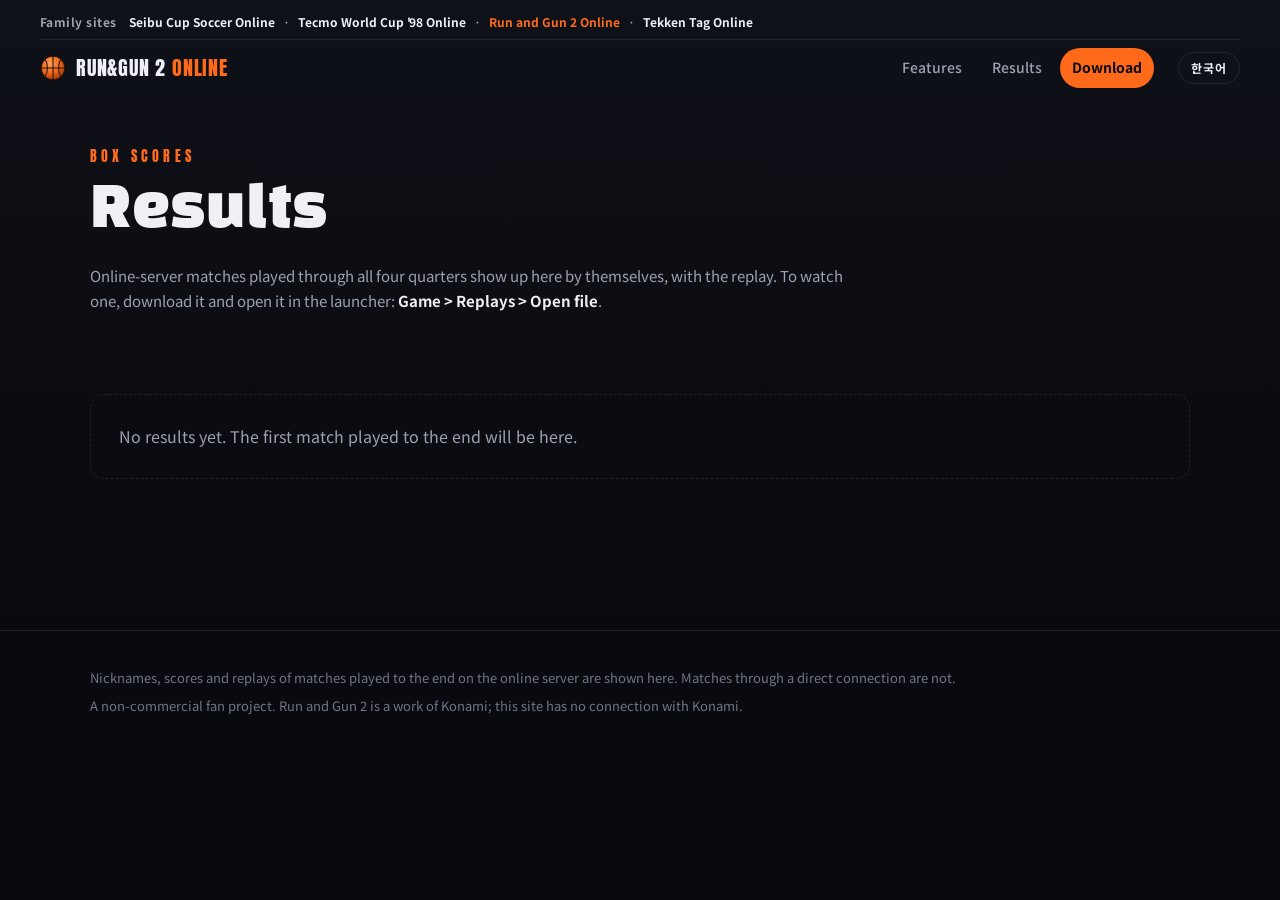
==== results.html @ 7721749b "v1.0.8: results page (matches played to the end, with replays)" ====
<!doctype html>
<html lang="ko">
<head>
<meta charset="utf-8">
<meta name="viewport" content="width=device-width, initial-scale=1, viewport-fit=cover">
<title>경기 기록 · 런앤건2 온라인</title>
<meta name="description" content="런앤건2 온라인 서버에서 4쿼터까지 끝난 경기의 점수와 리플레이.">
<meta name="theme-color" content="#0a0b10">
<link rel="icon" href="favicon.svg" type="image/svg+xml">
<link rel="preconnect" href="https://fonts.googleapis.com">
<link rel="preconnect" href="https://fonts.gstatic.com" crossorigin>
<link rel="stylesheet" href="https://fonts.googleapis.com/css2?family=Anton&family=Black+Han+Sans&family=Noto+Sans+KR:wght@400;500;700&display=swap">
<link rel="stylesheet" href="style.css">
<style>
  .records { padding-block: 150px 90px; min-height: 70vh; background: linear-gradient(180deg, var(--ink-2) 0%, var(--ink) 100%); }
  .records h1 { font: 400 clamp(34px, 6vw, 56px)/1.05 var(--display-ko); letter-spacing: .01em; }
  .how { margin-top: 18px; color: var(--muted); font-size: 15px; max-width: 760px; }
  .how b { color: var(--text); font-weight: 700; }
  .games { list-style: none; margin: 40px 0 0; padding: 0; display: grid; gap: 10px; }
  .game { display: grid; grid-template-columns: 130px 1fr auto 1fr 150px 92px; align-items: center; gap: 14px;
          padding: 14px 18px; background: var(--ink-3); border: 1px solid var(--line); border-radius: 14px; }
  .when { color: var(--muted); font-size: 13px; font-variant-numeric: tabular-nums; }
  .team { font-weight: 700; overflow-wrap: anywhere; }
  .team.l { text-align: right; }
  .team.win { color: var(--orange-2); }
  .score { display: flex; align-items: center; gap: 8px; font: 400 26px/1 var(--display); font-variant-numeric: tabular-nums; }
  .score span { min-width: 54px; text-align: center; padding: 6px 8px 4px; border-radius: 8px; background: #050506;
                color: var(--led); text-shadow: 0 0 10px rgba(255, 68, 51, .55); box-shadow: inset 0 0 0 1px rgba(255, 68, 51, .25); }
  .score i { color: var(--muted); font-style: normal; font-size: 18px; }
  .info { color: var(--muted); font-size: 13px; }
  .rpl { justify-self: end; text-decoration: none; font-size: 13px; font-weight: 700; color: var(--ink); background: var(--orange);
         padding: 7px 12px; border-radius: 999px; white-space: nowrap; }
  .rpl:hover { background: var(--orange-2); }
  .empty { margin-top: 40px; padding: 28px; border: 1px dashed var(--line); border-radius: 14px; color: var(--muted); }
  @media (max-width: 860px) {
    .game { grid-template-columns: 1fr auto 1fr; row-gap: 10px; }
    .when { grid-column: 1 / -1; }
    .info { grid-column: 1 / 3; }
    .rpl { grid-column: 3; }
  }
</style>
<script>document.documentElement.classList.add('js');</script>
<script src="site.js" defer></script>
</head>
<body>

<header class="nav solid" id="nav">
  <div class="family"><span class="fam-label" data-en="Family sites">패밀리 사이트</span> <a href="https://seibucup.online/" data-en="Seibu Cup Soccer Online">세이부 컵 사커 온라인</a> · <a href="https://twc98.seibucup.online/" data-en="Tecmo World Cup &#39;98 Online">테크모 월드컵 98 온라인</a> · <span class="fam-here" data-en="Run and Gun 2 Online">런앤건2 온라인</span> · <a href="https://tekkentag.seibucup.online/" data-en="Tekken Tag Online">철권 태그 온라인</a></div>
  <a class="brand" href="index.html" aria-label="Run and Gun 2 Online">
    <img src="favicon.svg" alt="" width="26" height="26">
    <span>RUN&amp;GUN 2 <b>ONLINE</b></span>
  </a>
  <nav class="links">
    <a href="index.html#features" data-en="Features">특징</a>
    <a href="results.html" data-en="Results">경기 기록</a>
    <a href="index.html#download" class="dl" data-en="Download">다운로드</a>
  </nav>
  <button class="lang" id="lang" type="button" aria-label="Language">EN</button>
</header>

<main class="records">
  <div class="wrap">
    <p class="kicker">BOX SCORES</p>
    <h1 data-en="Results">경기 기록</h1>
    <p class="how" data-en="Online-server matches played through all four quarters show up here by themselves, with the replay. To watch one, download it and open it in the launcher: <b>Game &gt; Replays &gt; Open file</b>.">온라인 서버에서 4쿼터까지 끝난 경기가 리플레이와 함께 자동으로 올라옵니다. 보려면 리플레이를 받은 뒤 런처의 <b>게임 &gt; 리플레이 보기 &gt; 파일 열기</b>로 여세요.</p>
    <ul class="games" id="games"></ul>
    <p class="empty" id="empty" hidden data-en="No results yet. The first match played to the end will be here.">아직 기록이 없습니다. 끝까지 치른 첫 경기가 여기에 올라옵니다.</p>
  </div>
</main>

<footer class="foot">
  <div class="wrap">
    <p data-en="Nicknames, scores and replays of matches played to the end on the online server are shown here. Matches through a direct connection are not.">온라인 서버에서 끝까지 치른 경기의 닉네임, 점수, 리플레이가 이 페이지에 공개됩니다. 직접 연결로 한 경기는 올라오지 않습니다.</p>
    <p data-en="A non-commercial fan project. Run and Gun 2 is a work of Konami; this site has no connection with Konami.">비상업 팬 프로젝트입니다. 런앤건2(Run and Gun 2)는 Konami의 저작물이며, 이 사이트는 Konami와 관련이 없습니다.</p>
  </div>
</footer>

<script>
(() => {
  const list = document.getElementById('games'), empty = document.getElementById('empty');
  const esc = s => String(s == null ? '' : s).replace(/[&<>"']/g, c => ({ '&': '&amp;', '<': '&lt;', '>': '&gt;', '"': '&quot;', "'": '&#39;' })[c]);
  const en = () => document.documentElement.lang === 'en';
  let data = [];
  function team(n, a, b) { return [n[a], n[b]].filter(x => x).map(esc).join(', ') || '-'; }
  function render() {
    list.innerHTML = '';
    empty.hidden = data.length > 0;
    for (const r of data) {
      const n = Array.isArray(r.nicks) ? r.nicks.map(String) : [];
      const s = Array.isArray(r.score) ? [Number(r.score[0]) || 0, Number(r.score[1]) || 0] : [0, 0];
      const secs = Number(r.secs) || 0, mins = Math.round(secs / 60);
      const ok = typeof r.replay === 'string' && /^replays\/[\w.-]+\.rg2rpl$/.test(r.replay);
      const li = document.createElement('li'); li.className = 'game';
      li.innerHTML =
        '<span class="when">' + esc(r.when) + '</span>' +
        '<span class="team l' + (s[0] > s[1] ? ' win' : '') + '">' + team(n, 0, 1) + '</span>' +
        '<span class="score"><span>' + s[0] + '</span><i>:</i><span>' + s[1] + '</span></span>' +
        '<span class="team' + (s[1] > s[0] ? ' win' : '') + '">' + team(n, 2, 3) + '</span>' +
        '<span class="info">' + (r.type === '2v2' ? '2 vs 2' : '1 vs 1') + ' · ' + (en() ? mins + ' min' : mins + '분') + '</span>' +
        (ok ? '<a class="rpl" href="' + esc(r.replay) + '" download>' + (en() ? 'Replay' : '리플레이') + '</a>' : '<span></span>');
      list.appendChild(li);
    }
  }
  fetch('results.json', { cache: 'no-store' }).then(r => r.ok ? r.json() : []).then(j => { data = Array.isArray(j) ? j : []; render(); })
    .catch(() => { data = []; render(); });
  document.getElementById('lang').addEventListener('click', () => setTimeout(render, 0));
})();
</script>
</body>
</html>
---- style.css ----
/* Run and Gun 2 Online - one page, a night arena: dark floor, ball orange, scoreboard LEDs, court lines */
:root {
  --ink: #090a0f;
  --ink-2: #0f1118;
  --ink-3: #161923;
  --line: rgba(255, 255, 255, .09);
  --text: #eef0f6;
  --muted: #9ba1b0;
  --orange: #ff6a1a;
  --orange-2: #ffa043;
  --wood: #d99a57;
  --led: #ff4433;
  --led-amber: #ffb340;
  --display: "Anton", "Black Han Sans", Impact, "Arial Narrow", sans-serif;
  --display-ko: "Black Han Sans", "Anton", "Malgun Gothic", sans-serif;
  --body: "Noto Sans KR", "Malgun Gothic", "Apple SD Gothic Neo", system-ui, sans-serif;
  --wrap: 1180px;
  --gutter: clamp(16px, 4vw, 40px);
}

* { box-sizing: border-box; }
html { scroll-behavior: smooth; -webkit-text-size-adjust: 100%; }
body {
  margin: 0;
  background: var(--ink);
  color: var(--text);
  font: 400 16px/1.7 var(--body);
  word-break: keep-all;
  overflow-x: hidden;
}
img { max-width: 100%; height: auto; display: block; }
a { color: inherit; }
h1, h2, h3 { margin: 0; text-wrap: balance; }
p { margin: 0; }
:focus-visible { outline: 2px solid var(--orange-2); outline-offset: 3px; border-radius: 6px; }

.wrap { max-width: var(--wrap); margin: 0 auto; padding-inline: var(--gutter); }

/* ---------------------------------------------------------------- nav */
.nav {
  position: fixed; inset: 0 0 auto 0; z-index: 20;
  display: flex; align-items: center; gap: 24px;
  padding: calc(14px + env(safe-area-inset-top, 0px)) var(--gutter) 14px;
  transition: background .3s, backdrop-filter .3s, border-color .3s;
  border-bottom: 1px solid transparent;
}
.nav.solid { background: rgba(9, 10, 15, .78); backdrop-filter: blur(14px); -webkit-backdrop-filter: blur(14px); border-color: var(--line); }
/* the family sites (user 2026-10-13 "다른 게임들도 상단에 패밀리 사이트로 서로 링크하자"): a thin first row of the nav */
.nav { flex-wrap: wrap; row-gap: 8px; }
.nav .family { order: -1; flex-basis: 100%; display: flex; flex-wrap: wrap; align-items: center; gap: 4px 8px;
  font: 500 12px/1.4 var(--body); color: var(--muted); padding-bottom: 8px; border-bottom: 1px solid var(--line); }
.nav .family a { color: var(--text); text-decoration: none; font-weight: 700; }
.nav .family a:hover { color: var(--orange); text-decoration: underline; }
.nav .family .fam-here { color: var(--orange); font-weight: 700; }
.nav .family .fam-label { font-weight: 700; letter-spacing: .04em; margin-right: 4px; }
.brand { display: flex; align-items: center; gap: 10px; text-decoration: none; font: 400 20px/1 var(--display); letter-spacing: .04em; }
.brand b { font-weight: 400; color: var(--orange); }
.links { display: flex; gap: 6px; margin-left: auto; }
.links a { text-decoration: none; font-size: 14px; font-weight: 500; color: var(--muted); padding: 8px 12px; border-radius: 999px; transition: color .2s, background .2s; }
.links a:hover { color: var(--text); background: rgba(255, 255, 255, .06); }
.links a.dl { color: var(--ink); background: var(--orange); font-weight: 700; }
.links a.dl:hover { background: var(--orange-2); color: var(--ink); }
.lang {
  font: 700 12px/1 var(--body); letter-spacing: .08em; color: var(--text);
  background: transparent; border: 1px solid var(--line); border-radius: 999px; padding: 9px 12px; cursor: pointer;
}
.lang:hover { border-color: rgba(255, 255, 255, .3); }

/* ---------------------------------------------------------------- hero */
.hero {
  position: relative; isolation: isolate; overflow: hidden;
  min-height: clamp(600px, 94vh, 900px);
  display: flex; align-items: center;
  background: radial-gradient(120% 90% at 70% 30%, #1a1410 0%, var(--ink) 60%);
}
#court { position: absolute; inset: 0; width: 100%; height: 100%; display: block; z-index: -2; }
.hero-shade {
  position: absolute; inset: 0; z-index: -1; pointer-events: none;
  background:
    linear-gradient(90deg, rgba(9, 10, 15, .92) 0%, rgba(9, 10, 15, .72) 30%, rgba(9, 10, 15, 0) 58%),
    linear-gradient(0deg, var(--ink) 0%, rgba(9, 10, 15, 0) 22%),
    linear-gradient(180deg, rgba(9, 10, 15, .6) 0%, rgba(9, 10, 15, 0) 18%);
}
.hero-copy { width: 100%; max-width: var(--wrap); margin: 0 auto; padding: 120px var(--gutter) 80px; }
.hero-copy > * { max-width: 560px; }
.eyebrow {
  display: inline-flex; align-items: center; gap: 10px;
  font-size: 13px; font-weight: 700; letter-spacing: .14em; text-transform: uppercase; color: var(--orange-2);
}
.eyebrow::before { content: ""; width: 26px; height: 2px; background: currentColor; }
h1 { margin: 18px 0 22px; line-height: .86; }
.h-main {
  display: block; font: 400 clamp(60px, 10.5vw, 148px)/.86 var(--display); letter-spacing: .005em;
  background: linear-gradient(180deg, #fff 35%, #ffd2ad 100%); -webkit-background-clip: text; background-clip: text; color: transparent;
}
.h-line { display: flex; align-items: baseline; flex-wrap: wrap; gap: 6px 18px; margin-top: 6px; }
.h-online { font: 400 clamp(44px, 7.4vw, 104px)/.9 var(--display); color: transparent; -webkit-text-stroke: 2px var(--orange); letter-spacing: .02em; }
.h-ko { font: 400 clamp(20px, 2.2vw, 28px)/1.2 var(--display-ko); color: var(--orange); }
.lede { font-size: clamp(16px, 1.5vw, 18px); color: #cfd3dd; }
.cta { display: flex; flex-wrap: wrap; gap: 12px; margin-top: 30px; }
.btn {
  display: inline-flex; align-items: center; gap: 10px; text-decoration: none;
  font: 700 16px/1 var(--body); padding: 16px 24px; border-radius: 999px; transition: transform .15s, box-shadow .2s, background .2s, border-color .2s;
}
.btn svg { width: 20px; height: 20px; fill: none; stroke: currentColor; stroke-width: 2.4; stroke-linecap: round; stroke-linejoin: round; }
.btn.primary {
  color: #1a0b02; background: linear-gradient(180deg, var(--orange-2), var(--orange));
  box-shadow: 0 10px 30px -8px rgba(255, 106, 26, .7), inset 0 1px 0 rgba(255, 255, 255, .35);
}
.btn.primary:hover { transform: translateY(-2px); box-shadow: 0 16px 40px -8px rgba(255, 106, 26, .85), inset 0 1px 0 rgba(255, 255, 255, .35); }
.btn.ghost { color: var(--text); border: 1px solid rgba(255, 255, 255, .22); background: rgba(255, 255, 255, .03); backdrop-filter: blur(6px); }
.btn.ghost:hover { border-color: rgba(255, 255, 255, .5); }
.btn.big { padding: 20px 30px; font-size: 18px; }
.meta { margin-top: 18px; font-size: 13px; color: var(--muted); }

/* the LED board in the corner: score + shot clock */
.board {
  position: absolute; right: var(--gutter); top: calc(84px + env(safe-area-inset-top, 0px));
  display: flex; gap: 2px; padding: 3px; border-radius: 10px;
  background: #050507; border: 1px solid #23252e; box-shadow: 0 10px 40px rgba(0, 0, 0, .5);
}
.board .cell { display: flex; flex-direction: column; align-items: center; padding: 8px 14px 6px; background: #0c0d12; border-radius: 7px; min-width: 74px; }
.board .lbl { font: 700 10px/1 var(--body); letter-spacing: .2em; color: #7d8291; }
.board .num {
  font: 400 34px/1.15 var(--display); font-variant-numeric: tabular-nums; letter-spacing: .06em;
  color: var(--led); text-shadow: 0 0 10px rgba(255, 68, 51, .75), 0 0 2px #ffb3a8;
}
.board .clock .num { color: var(--led-amber); text-shadow: 0 0 10px rgba(255, 179, 64, .7), 0 0 2px #ffe2b0; }
.board .num.flash { animation: flash .9s ease-out; }
@keyframes flash { 0%, 30% { color: #fff; text-shadow: 0 0 18px #fff; } 100% { } }

html.no-webgl .hero { background: linear-gradient(90deg, var(--ink) 30%, rgba(9, 10, 15, .4)), url(shot_game.jpg) right center / cover no-repeat; }
html.no-webgl #court, html.no-webgl .board { display: none; }

/* ---------------------------------------------------------------- stats strip */
.stats {
  max-width: var(--wrap); margin: -36px auto 0; position: relative; z-index: 2;
  display: grid; grid-template-columns: repeat(4, 1fr);
  border-block: 1px solid var(--line); background: linear-gradient(180deg, rgba(22, 25, 35, .9), rgba(15, 17, 24, .9));
  backdrop-filter: blur(10px);
}
.stat { padding: 26px var(--gutter) 24px; display: flex; flex-direction: column; gap: 6px; border-left: 1px solid var(--line); }
.stat:first-child { border-left: 0; }
.stat .n { font: 400 clamp(38px, 4.4vw, 56px)/1 var(--display); color: var(--text); font-variant-numeric: tabular-nums; }
.stat .n small { font-size: .45em; color: var(--orange); margin-left: 4px; font-family: var(--display-ko); }
.stat .l { font-size: 14px; color: var(--muted); }

/* ---------------------------------------------------------------- sections */
section.features, section.start, section.download { padding-block: clamp(80px, 11vw, 140px); }
.head { max-width: 680px; margin-bottom: 44px; }
.kicker { font: 400 14px/1 var(--display); letter-spacing: .3em; color: var(--orange); margin-bottom: 14px; }
h2 { font: 400 clamp(34px, 4.6vw, 58px)/1.08 var(--display-ko); letter-spacing: -.005em; }
html[lang="en"] h2 { font-family: var(--display); letter-spacing: .01em; }
.sub { margin-top: 16px; color: var(--muted); font-size: 17px; }

/* the two team monitors */
.screens {
  margin: 0 0 56px; position: relative;
  border-radius: 16px; overflow: hidden; border: 1px solid #2a2d38;
  box-shadow: 0 40px 90px -30px rgba(255, 106, 26, .35), 0 0 0 6px #0d0f15;
}
.screens::after { /* the seam between the two monitors */
  content: ""; position: absolute; top: 0; bottom: 0; left: 50%; width: 6px; transform: translateX(-50%);
  background: #0d0f15;
}
.screens figcaption {
  position: absolute; inset: auto 0 0 0; display: grid; grid-template-columns: 1fr 1fr;
  font-size: 13px; font-weight: 500; color: #fff;
  background: linear-gradient(0deg, rgba(0, 0, 0, .78), rgba(0, 0, 0, 0));
}
.screens figcaption span { padding: 30px 18px 12px; }

.feat { list-style: none; margin: 0; padding: 0; display: grid; grid-template-columns: repeat(3, 1fr); gap: 1px; background: var(--line); border: 1px solid var(--line); border-radius: 16px; overflow: hidden; }
.feat li { background: var(--ink); padding: 28px 26px 30px; position: relative; }
.feat li::before { /* a little three-point arc */
  content: ""; display: block; width: 34px; height: 17px; margin-bottom: 18px;
  border: 2px solid var(--orange); border-bottom: 0; border-radius: 34px 34px 0 0;
}
.feat h3 { font-size: 18px; font-weight: 700; margin-bottom: 8px; }
.feat p { color: var(--muted); font-size: 15px; }

/* ---------------------------------------------------------------- start */
.start { background: linear-gradient(180deg, var(--ink) 0%, var(--ink-2) 100%); position: relative; overflow: hidden; }
.start::before { /* the free-throw circle and lane, very faint */
  content: ""; position: absolute; right: -180px; top: 60px; width: 520px; height: 520px; border-radius: 50%;
  border: 2px solid rgba(255, 255, 255, .04); pointer-events: none;
}
.start-grid { display: grid; grid-template-columns: 1fr 1.15fr; gap: 56px; align-items: start; }
.steps { list-style: none; margin: 0; padding: 0; counter-reset: s; display: grid; gap: 4px; }
.steps li { counter-increment: s; display: grid; grid-template-columns: 64px 1fr; column-gap: 18px; padding: 18px 0; border-bottom: 1px solid var(--line); }
.steps li::before {
  content: counter(s, decimal-leading-zero); grid-row: span 2;
  font: 400 44px/1 var(--display); color: transparent; -webkit-text-stroke: 1.5px var(--orange);
}
.steps h3 { font-size: 18px; font-weight: 700; }
.steps p { color: var(--muted); font-size: 15px; margin-top: 4px; }
.launcher { margin: 0; }
.launcher img { border-radius: 12px; border: 1px solid #2a2d38; box-shadow: 0 30px 70px -30px rgba(0, 0, 0, .9); }
.launcher figcaption { margin-top: 12px; font-size: 13px; color: var(--muted); }

.modes { display: grid; grid-template-columns: repeat(3, 1fr); gap: 16px; margin-top: 64px; }
.mode { position: relative; padding: 26px 24px; border-radius: 14px; background: var(--ink-3); border: 1px solid var(--line); }
.mode .tag { font-size: 12px; font-weight: 700; letter-spacing: .14em; color: var(--orange-2); margin-bottom: 10px; }
.mode p:not(.tag) { color: #c5c9d4; font-size: 15px; }
.mode code { display: inline-block; margin-top: 14px; font: 500 13px/1 ui-monospace, Consolas, monospace; color: var(--led-amber); background: #0a0b10; border: 1px solid #2b2e39; padding: 7px 10px; border-radius: 6px; }

/* ---------------------------------------------------------------- download */
.dl-panel {
  position: relative; overflow: hidden; border-radius: 24px; padding: clamp(32px, 5vw, 64px);
  display: grid; grid-template-columns: 1.1fr 1fr; gap: 48px; align-items: center;
  background:
    radial-gradient(70% 120% at 0% 0%, rgba(255, 106, 26, .28), rgba(255, 106, 26, 0) 60%),
    linear-gradient(135deg, #1b1510, #0f1016 60%);
  border: 1px solid rgba(255, 160, 67, .22);
}
.dl-panel::before { /* a centre circle, very faint */
  content: ""; position: absolute; pointer-events: none; border: 2px solid rgba(255, 255, 255, .05);
  width: 360px; height: 360px; border-radius: 50%; right: -120px; bottom: -180px;
}
.dl-copy { position: relative; }
.dl-copy .btn { margin-top: 28px; }
.dl-note { margin-top: 12px; font-size: 14px; color: var(--orange-2); }
.req { margin: 0; position: relative; display: grid; gap: 0; border-top: 1px solid var(--line); }
.req div { display: grid; grid-template-columns: 96px 1fr; gap: 16px; padding: 14px 0; border-bottom: 1px solid var(--line); }
.req dt { font-size: 13px; font-weight: 700; color: var(--muted); letter-spacing: .04em; }
.req dd { margin: 0; font-size: 15px; }
.rom-note {
  margin-top: 20px; padding: 14px 18px; border-radius: 12px; font-size: 14px;
  color: #ffd9a8; background: rgba(255, 160, 67, .08); border: 1px solid rgba(255, 160, 67, .25);
}

/* ---------------------------------------------------------------- footer */
.foot { border-top: 1px solid var(--line); padding-block: 36px calc(36px + env(safe-area-inset-bottom, 0px)); }
.foot p { font-size: 13px; color: #6f7584; }
.foot p + p { margin-top: 6px; }

/* ---------------------------------------------------------------- reveal (only with JS; the page reads fine without it) */
html.js .rv { transition: opacity .7s ease, transform .7s cubic-bezier(.2, .7, .2, 1); }
html.js .rv:not(.in) { opacity: 0; transform: translateY(22px); }
@media (prefers-reduced-motion: reduce) {
  html { scroll-behavior: auto; }
  html.js .rv:not(.in) { opacity: 1; transform: none; }
  .board .num.flash { animation: none; }
}

/* ---------------------------------------------------------------- narrow */
@media (max-width: 960px) {
  .feat { grid-template-columns: 1fr 1fr; }
  .start-grid { grid-template-columns: 1fr; }
  .dl-panel { grid-template-columns: 1fr; }
}
@media (max-width: 720px) {
  .links a:not(.dl) { display: none; }
  .hero { align-items: flex-end; min-height: 640px; }
  .hero-shade {
    background:
      linear-gradient(0deg, var(--ink) 0%, rgba(9, 10, 15, .92) 34%, rgba(9, 10, 15, 0) 62%),
      linear-gradient(180deg, rgba(9, 10, 15, .6) 0%, rgba(9, 10, 15, 0) 18%);
  }
  .hero-copy { padding-top: 300px; padding-bottom: 72px; }
  .board { top: calc(70px + env(safe-area-inset-top, 0px)); }
  .board .cell { min-width: 58px; padding: 6px 10px 4px; }
  .board .num { font-size: 26px; }
  .stats { grid-template-columns: 1fr 1fr; margin-top: 0; }
  .stat:nth-child(3) { border-left: 0; }
  .stat:nth-child(n+3) { border-top: 1px solid var(--line); }
  .feat { grid-template-columns: 1fr; }
  .modes { grid-template-columns: 1fr; }
  .screens figcaption { font-size: 11px; }
  .screens figcaption span { padding: 20px 10px 8px; }
  .req div { grid-template-columns: 80px 1fr; }
}
@media (max-width: 420px) {
  .brand span { font-size: 17px; }
  .nav { gap: 12px; }
}
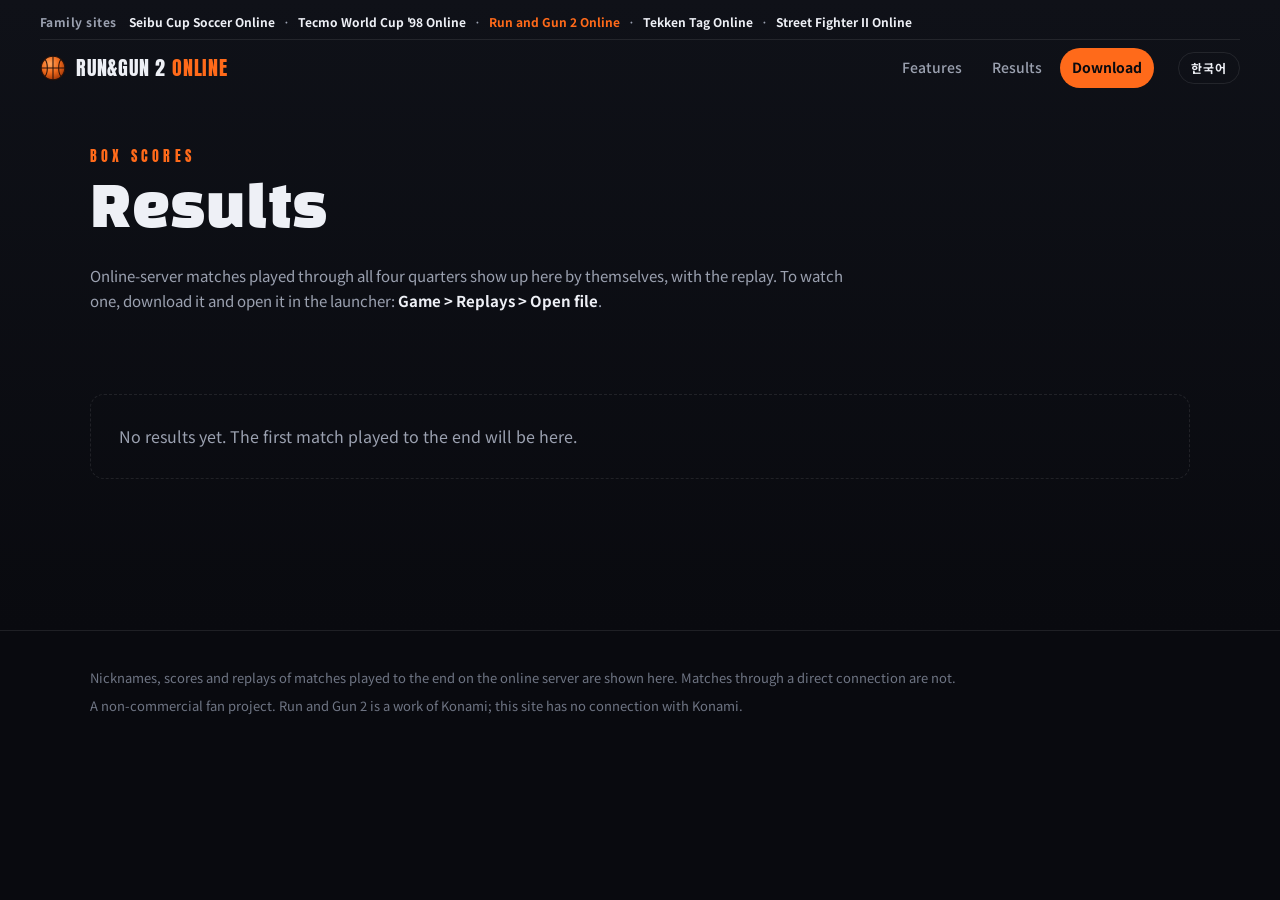
==== commit 0afcd6e7: "results page: family row with SF2" ====
--- a/results.html
+++ b/results.html
@@ -45,7 +45,7 @@
 <body>
 
 <header class="nav solid" id="nav">
-  <div class="family"><span class="fam-label" data-en="Family sites">패밀리 사이트</span> <a href="https://seibucup.online/" data-en="Seibu Cup Soccer Online">세이부 컵 사커 온라인</a> · <a href="https://twc98.seibucup.online/" data-en="Tecmo World Cup &#39;98 Online">테크모 월드컵 98 온라인</a> · <span class="fam-here" data-en="Run and Gun 2 Online">런앤건2 온라인</span> · <a href="https://tekkentag.seibucup.online/" data-en="Tekken Tag Online">철권 태그 온라인</a></div>
+  <div class="family"><span class="fam-label" data-en="Family sites">패밀리 사이트</span> <a href="https://seibucup.online/" data-en="Seibu Cup Soccer Online">세이부 컵 사커 온라인</a> · <a href="https://twc98.seibucup.online/" data-en="Tecmo World Cup &#39;98 Online">테크모 월드컵 98 온라인</a> · <span class="fam-here" data-en="Run and Gun 2 Online">런앤건2 온라인</span> · <a href="https://tekkentag.seibucup.online/" data-en="Tekken Tag Online">철권 태그 온라인</a> · <a href="https://sf2.seibucup.online/" data-en="Street Fighter II Online">스트리트 파이터 II 온라인</a></div>
   <a class="brand" href="index.html" aria-label="Run and Gun 2 Online">
     <img src="favicon.svg" alt="" width="26" height="26">
     <span>RUN&amp;GUN 2 <b>ONLINE</b></span>
